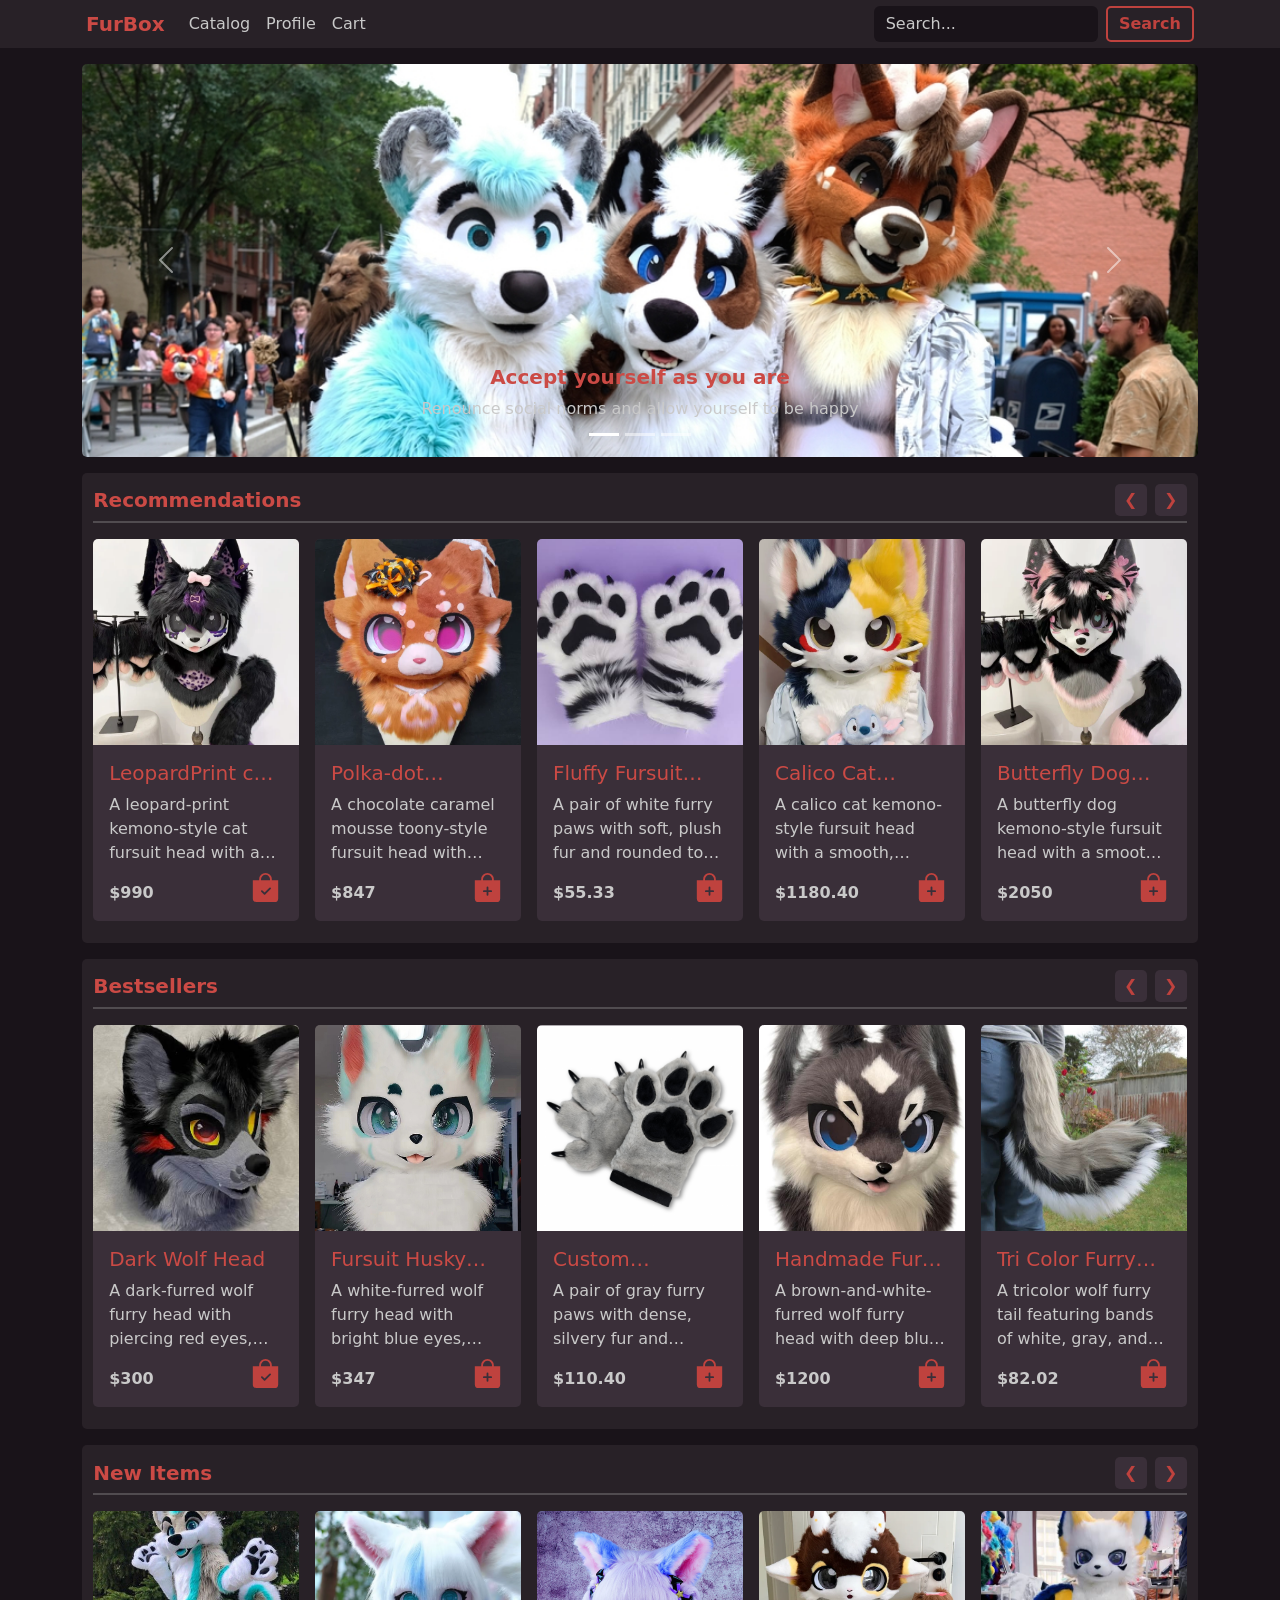
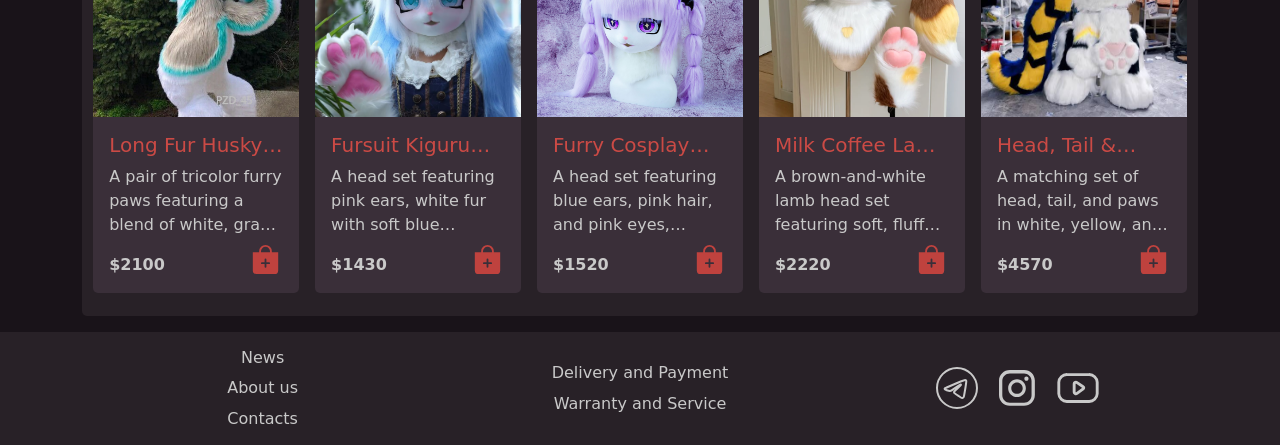
==== index.html @ 448bc092 "feat: add recommendations, new items sections and scroll buttons" ====
<!DOCTYPE html>
<html lang="en">

<head>
    <meta charset="UTF-8">
    <meta name="viewport" content="width=device-width, initial-scale=1.0">
    <link href="https://cdn.jsdelivr.net/npm/bootstrap@5.3.8/dist/css/bootstrap.min.css" rel="stylesheet"
        integrity="sha384-sRIl4kxILFvY47J16cr9ZwB07vP4J8+LH7qKQnuqkuIAvNWLzeN8tE5YBujZqJLB" crossorigin="anonymous">
    <link rel="stylesheet" href="static/styles/style.css">
    <link rel="apple-touch-icon" sizes="180x180" href="static/images/favicon/apple-touch-icon.png">
    <link rel="icon" type="image/png" sizes="32x32" href="static/images/favicon/favicon-32x32.png">
    <link rel="icon" type="image/png" sizes="16x16" href="static/images/favicon/favicon-16x16.png">
    <link rel="manifest" href="static/images/favicon/site.webmanifest">
    <title>FurBox - You Furry Shop</title>
</head>

<body class="d-flex flex-column min-vh-100">
    <header class="sticky-top">
        <nav class="navbar navbar-expand-md navbar-dark py-1">
            <div class="container-lg px-3">
                <a class="navbar-brand" href="#">FurBox</a>
                <button class="navbar-toggler" type="button" data-bs-toggle="collapse"
                    data-bs-target="#navbarSupportedContent" aria-controls="navbarSupportedContent"
                    aria-expanded="false" aria-label="Toggle navigation">
                    <span class="navbar-toggler-icon"></span>
                </button>
                <div class="collapse navbar-collapse" id="navbarSupportedContent">
                    <ul class="navbar-nav me-auto">
                        <li class="nav-item">
                            <a class="nav-link" href="#">Catalog</a>
                        </li>
                        <li class="nav-item">
                            <a class="nav-link" href="#">Profile</a>
                        </li>
                        <li class="nav-item">
                            <a class="nav-link" href="#">Cart</a>
                        </li>
                    </ul>
                    <form class="d-flex my-2 my-md-0" role="search">
                        <input class="form-control me-2 search-input" type="search" placeholder="Search..."
                            aria-label="Search">
                        <button class="btn btn-outline-primary search-button" type="submit">Search</button>
                    </form>
                </div>
            </div>
        </nav>
    </header>
    <main class="flex-grow-1 py-3">
        <div class="container-lg">
            <div id="carouselExampleCaptions" class="carousel slide" data-bs-ride="carousel">
                <div class="carousel-indicators">
                    <button type="button" data-bs-target="#carouselExampleCaptions" data-bs-slide-to="0" class="active"
                        aria-current="true" aria-label="Slide 1"></button>
                    <button type="button" data-bs-target="#carouselExampleCaptions" data-bs-slide-to="1"
                        aria-label="Slide 2"></button>
                    <button type="button" data-bs-target="#carouselExampleCaptions" data-bs-slide-to="2"
                        aria-label="Slide 3"></button>
                </div>
                <div class="carousel-inner">
                    <div class="carousel-item active">
                        <img src="static/images/main_carousel/participants-of-the-furry-parade-on-the-streets-of-Pittsburgh.jpg"
                            class="d-block w-100" alt="...">
                        <div class="carousel-caption">
                            <h5>Accept yourself as you are</h5>
                            <p>Renounce social norms and allow yourself to be happy</p>
                        </div>
                    </div>
                    <div class="carousel-item">
                        <img src="static/images/main_carousel/454120a0-e582-11ef-a57f-1b15b3ba612a.jpg"
                            class="d-block w-100" alt="...">
                        <div class="carousel-caption">
                            <h5>Build the strongest team</h5>
                            <p>You are not alone, and your judgments are not mistaken</p>
                        </div>
                    </div>
                    <div class="carousel-item">
                        <img src="static/images/main_carousel/a078ea10-e583-11ef-a57f-1b15b3ba612a(1).jpg"
                            class="d-block w-100" alt="...">
                        <div class="carousel-caption">
                            <h5>Take over the world</h5>
                            <p>Prove that your culture is the most powerful</p>
                        </div>
                    </div>
                </div>
                <button class="carousel-control-prev" type="button" data-bs-target="#carouselExampleCaptions"
                    data-bs-slide="prev">
                    <span class="carousel-control-prev-icon" aria-hidden="true"></span>
                    <span class="visually-hidden">Previous</span>
                </button>
                <button class="carousel-control-next" type="button" data-bs-target="#carouselExampleCaptions"
                    data-bs-slide="next">
                    <span class="carousel-control-next-icon" aria-hidden="true"></span>
                    <span class="visually-hidden">Next</span>
                </button>
            </div>
            <div class="product-list">
                <div class="product-list-header">
                    <h5>Recommendations</h5>
                    <div class="product-list-controls">
                        <button class="scroll-left" type="button" aria-label="Scroll left">
                            &#10094;
                        </button>
                        <button class="scroll-right" type="button" aria-label="Scroll right">
                            &#10095;
                        </button>
                    </div>
                </div>
                <hr>
                <div class="product-list-cards">
                    <div class="card">
                        <img src="static/images/products/leprardprint_cat_kemono_head_fursuit.webp" class="card-img-top"
                            alt="...">
                        <div class="card-body">
                            <a href="#" class="card-title">
                                <h5>LeopardPrint cat Kemono Head Fursuit</h5>
                            </a>
                            <p class="card-text">A leopard-print kemono-style cat fursuit head with a smooth, rounded
                                shape, large expressive eyes, and spotted fur patterns, giving it a playful yet stylish
                                look with a bold, wild appearance</p>
                            <p class="card-price">$990</p>
                            <a href="#" class="card-cart"><img src="static/images/product-card/cart-check-fill.svg"
                                    alt=""></a>
                        </div>
                    </div>
                    <div class="card">
                        <img src="static/images/products/polka-dot_chocolate_caramel_mouse_toony_head_fursuit.webp"
                            class="card-img-top" alt="...">
                        <div class="card-body">
                            <a href="#" class="card-title">
                                <h5>Polka-dot Chocolate Caramel Mousse Toony Head Fursuit</h5>
                            </a>
                            <p class="card-text">A chocolate caramel mousse toony-style fursuit head with exaggerated,
                                expressive features, a mix of rich chocolate brown and creamy caramel fur, and a
                                playful, cartoonish look that feels sweet and whimsical</p>
                            <p class="card-price">$847</p>
                            <a href="#" class="card-cart"><img src="static/images/product-card/cart-plus-fill.svg"
                                    alt=""></a>
                        </div>
                    </div>
                    <div class="card">
                        <img src="static/images/products/fluffy_fursuit_paws.jpg" class="card-img-top" alt="...">
                        <div class="card-body">
                            <a href="#" class="card-title">
                                <h5>Fluffy Fursuit Paws</h5>
                            </a>
                            <p class="card-text">A pair of white furry paws with soft, plush fur and rounded toes,
                                featuring gentle pink pads and a clean, fluffy appearance that feels cozy and cute</p>
                            <p class="card-price">$55.33</p>
                            <a href="#" class="card-cart"><img src="static/images/product-card/cart-plus-fill.svg"
                                    alt=""></a>
                        </div>
                    </div>
                    <div class="card">
                        <img src="static/images/products/calico_cat_kemono_head_fursuit.webp" class="card-img-top"
                            alt="...">
                        <div class="card-body">
                            <a href="#" class="card-title">
                                <h5>Calico Cat Kemono Head Fursuit</h5>
                            </a>
                            <p class="card-text">A calico cat kemono-style fursuit head with a smooth, rounded shape,
                                large expressive eyes, and a patchwork of white, orange, and black fur, giving it a cute
                                and lively appearance with a soft, stylized charm</p>
                            <p class="card-price">$1180.40</p>
                            <a href="#" class="card-cart"><img src="static/images/product-card/cart-plus-fill.svg"
                                    alt=""></a>
                        </div>
                    </div>
                    <div class="card">
                        <img src="static/images/products/butterfly_dog_kemono_head_fursuit.webp" class="card-img-top"
                            alt="...">
                        <div class="card-body">
                            <a href="#" class="card-title">
                                <h5>Butterfly Dog Kemono Head Fursuit</h5>
                            </a>
                            <p class="card-text">A butterfly dog kemono-style fursuit head with a smooth, rounded shape,
                                large expressive eyes, and delicate butterfly-like markings in soft pastel hues, giving
                                it a whimsical, ethereal appearance with a gentle, dreamy charm</p>
                            <p class="card-price">$2050</p>
                            <a href="#" class="card-cart"><img src="static/images/product-card/cart-plus-fill.svg"
                                    alt=""></a>
                        </div>
                    </div>
                    <div class="card">
                        <img src="static/images/products/blue_white_kitten_kemono_head_fursuit.webp"
                            class="card-img-top" alt="...">
                        <div class="card-body">
                            <a href="#" class="card-title">
                                <h5>Blue White kitten Kemono Head Fursuit</h5>
                            </a>
                            <p class="card-text">A blue-and-white kitten kemono-style fursuit head with a smooth,
                                rounded shape, large expressive eyes, and soft two-tone fur, giving it a cute,
                                cool-toned appearance with a sweet and playful charm</p>
                            <p class="card-price">$904.02</p>
                            <a href="#" class="card-cart"><img src="static/images/product-card/cart-plus-fill.svg"
                                    alt=""></a>
                        </div>
                    </div>
                    <div class="card">
                        <img src="static/images/products/fox_ears.avif" class="card-img-top" alt="...">
                        <div class="card-body">
                            <a href="#" class="card-title">
                                <h5>Golden Fox Ears</h5>
                            </a>
                            <p class="card-text">A pair of faux fox ears with soft, fluffy fur and pointed tips,
                                featuring a warm orange hue with white inner fluff and subtle darker edges for a
                                natural, lively look</p>
                            <p class="card-price">$99</p>
                            <a href="#" class="card-cart"><img src="static/images/product-card/cart-plus-fill.svg"
                                    alt=""></a>
                        </div>
                    </div>
                </div>
            </div>
            <div class="product-list">
                <div class="product-list-header">
                    <h5>Bestsellers</h5>
                    <div class="product-list-controls">
                        <button class="scroll-left" type="button" aria-label="Scroll left">
                            &#10094;
                        </button>
                        <button class="scroll-right" type="button" aria-label="Scroll right">
                            &#10095;
                        </button>
                    </div>
                </div>
                <hr>
                <div class="product-list-cards">
                    <div class="card">
                        <img src="static/images/products/wolf_head.jpg" class="card-img-top" alt="...">
                        <div class="card-body">
                            <a href="#" class="card-title">
                                <h5>Dark Wolf Head</h5>
                            </a>
                            <p class="card-text">A dark-furred wolf furry head with piercing red eyes, featuring a
                                sleek, shadowy coat and an intense, mysterious gaze</p>
                            <p class="card-price">$300</p>
                            <a href="#" class="card-cart"><img src="static/images/product-card/cart-check-fill.svg"
                                    alt=""></a>
                        </div>
                    </div>
                    <div class="card">
                        <img src="static/images/products/fursuit_husky_fox_mascot_head.jpg" class="card-img-top"
                            alt="...">
                        <div class="card-body">
                            <a href="#" class="card-title">
                                <h5>Fursuit Husky Fox Mascot</h5>
                            </a>
                            <p class="card-text">A white-furred wolf furry head with bright blue eyes, featuring a soft,
                                snowy coat and a calm, striking gaze</p>
                            <p class="card-price">$347</p>
                            <a href="#" class="card-cart"><img src="static/images/product-card/cart-plus-fill.svg"
                                    alt=""></a>
                        </div>
                    </div>
                    <div class="card">
                        <img src="static/images/products/custom_handmade_fursuit_paws.png" class="card-img-top"
                            alt="...">
                        <div class="card-body">
                            <a href="#" class="card-title">
                                <h5>Custom Handmade Fursuit Paws</h5>
                            </a>
                            <p class="card-text">A pair of gray furry paws with dense, silvery fur and rounded toes,
                                featuring soft dark pads and a subtle, smoky appearance that feels sleek and understated
                            </p>
                            <p class="card-price">$110.40</p>
                            <a href="#" class="card-cart"><img src="static/images/product-card/cart-plus-fill.svg"
                                    alt=""></a>
                        </div>
                    </div>
                    <div class="card">
                        <img src="static/images/products/handmade_furry_fursuit_head.jpg" class="card-img-top"
                            alt="...">
                        <div class="card-body">
                            <a href="#" class="card-title">
                                <h5>Handmade Furry Fursuit Head</h5>
                            </a>
                            <p class="card-text">A brown-and-white-furred wolf furry head with deep blue eyes, featuring
                                a patched, earthy coat and a steady, thoughtful gaze</p>
                            <p class="card-price">$1200</p>
                            <a href="#" class="card-cart"><img src="static/images/product-card/cart-plus-fill.svg"
                                    alt=""></a>
                        </div>
                    </div>
                    <div class="card">
                        <img src="static/images/products/tri_color_furry_tail.jpg" class="card-img-top" alt="...">
                        <div class="card-body">
                            <a href="#" class="card-title">
                                <h5>Tri Color Furry Tail</h5>
                            </a>
                            <p class="card-text">A tricolor wolf furry tail featuring bands of white, gray, and black
                                fur that blend seamlessly from base to tip, giving it a natural, wild look</p>
                            <p class="card-price">$82.02</p>
                            <a href="#" class="card-cart"><img src="static/images/product-card/cart-plus-fill.svg"
                                    alt=""></a>
                        </div>
                    </div>
                    <div class="card">
                        <img src="static/images/products/fox_ears.avif" class="card-img-top" alt="...">
                        <div class="card-body">
                            <a href="#" class="card-title">
                                <h5>Golden Fox Ears</h5>
                            </a>
                            <p class="card-text">A pair of faux fox ears with soft, fluffy fur and pointed tips,
                                featuring a warm orange hue with white inner fluff and subtle darker edges for a
                                natural, lively look</p>
                            <p class="card-price">$99</p>
                            <a href="#" class="card-cart"><img src="static/images/product-card/cart-plus-fill.svg"
                                    alt=""></a>
                        </div>
                    </div>
                    <div class="card">
                        <img src="static/images/products/fluffy_fursuit_paws.jpg" class="card-img-top" alt="...">
                        <div class="card-body">
                            <a href="#" class="card-title">
                                <h5>Fluffy Fursuit Paws</h5>
                            </a>
                            <p class="card-text">A pair of white furry paws with soft, plush fur and rounded toes,
                                featuring gentle pink pads and a clean, fluffy appearance that feels cozy and cute</p>
                            <p class="card-price">$55.33</p>
                            <a href="#" class="card-cart"><img src="static/images/product-card/cart-plus-fill.svg"
                                    alt=""></a>
                        </div>
                    </div>
                </div>
            </div>
            <div class="product-list">
                <div class="product-list-header">
                    <h5>New Items</h5>
                    <div class="product-list-controls">
                        <button class="scroll-left" type="button" aria-label="Scroll left">
                            &#10094;
                        </button>
                        <button class="scroll-right" type="button" aria-label="Scroll right">
                            &#10095;
                        </button>
                    </div>
                </div>
                <hr>
                <div class="product-list-cards">
                    <div class="card">
                        <img src="static/images/products/long_fur_husky_dog_fox_mascot_costume.png" class="card-img-top"
                            alt="...">
                        <div class="card-body">
                            <a href="#" class="card-title">
                                <h5>Long Fur Husky Dog Fox Mascot Costume</h5>
                            </a>
                            <p class="card-text">A pair of tricolor furry paws featuring a blend of white, gray, and
                                soft blue fur, with rounded toes and gentle pads that give them a playful, cool-toned
                                appearance</p>
                            <p class="card-price">$2100</p>
                            <a href="#" class="card-cart"><img src="static/images/product-card/cart-plus-fill.svg"
                                    alt=""></a>
                        </div>
                    </div>
                    <div class="card">
                        <img src="static/images/products/fursuit_kigurumi_headset.avif" class="card-img-top" alt="...">
                        <div class="card-body">
                            <a href="#" class="card-title">
                                <h5>Fursuit Kigurumi Headset</h5>
                            </a>
                            <p class="card-text">A head set featuring pink ears, white fur with soft blue accents, and
                                bright blue eyes, creating a sweet, cool-toned look with a playful contrast</p>
                            <p class="card-price">$1430</p>
                            <a href="#" class="card-cart"><img src="static/images/product-card/cart-plus-fill.svg"
                                    alt=""></a>
                        </div>
                    </div>
                    <div class="card">
                        <img src="static/images/products/furry_cosplay_kigurumi_fursuit_head.avif" class="card-img-top"
                            alt="...">
                        <div class="card-body">
                            <a href="#" class="card-title">
                                <h5>Furry Cosplay Kigurumi Fursuit Head</h5>
                            </a>
                            <p class="card-text">A head set featuring blue ears, pink hair, and pink eyes, creating a
                                bold, candy-colored contrast with a playful and vivid appearance</p>
                            <p class="card-price">$1520</p>
                            <a href="#" class="card-cart"><img src="static/images/product-card/cart-plus-fill.svg"
                                    alt=""></a>
                        </div>
                    </div>
                    <div class="card">
                        <img src="static/images/products/milk_coffee_lamb_kemono_head_fursuit.webp" class="card-img-top"
                            alt="...">
                        <div class="card-body">
                            <a href="#" class="card-title">
                                <h5>Milk Coffee Lamb Kemono Head Fursuit</h5>
                            </a>
                            <p class="card-text">A brown-and-white lamb head set featuring soft, fluffy fur, rounded
                                ears, and gentle eyes, creating a cozy, cuddly look with a warm two-tone appearance</p>
                            <p class="card-price">$2220</p>
                            <a href="#" class="card-cart"><img src="static/images/product-card/cart-plus-fill.svg"
                                    alt=""></a>
                        </div>
                    </div>
                    <div class="card">
                        <img src="static/images/products/head_tail_paws.jpg" class="card-img-top" alt="...">
                        <div class="card-body">
                            <a href="#" class="card-title">
                                <h5>Head, Tail & Paws</h5>
                            </a>
                            <p class="card-text">A matching set of head, tail, and paws in white, yellow, and blue,
                                featuring soft fluffy fur with bright, cheerful color accents that give the whole kit a
                                playful, sunny appearance</p>
                            <p class="card-price">$4570</p>
                            <a href="#" class="card-cart"><img src="static/images/product-card/cart-plus-fill.svg"
                                    alt=""></a>
                        </div>
                    </div>
                    <div class="card">
                        <img src="static/images/products/purple_sweet_cool_fox_wolf_kemono_fursuit_head.webp"
                            class="card-img-top" alt="...">
                        <div class="card-body">
                            <a href="#" class="card-title">
                                <h5>Purple Sweet Cool Fox Wolf Kemono Fursuit Head</h5>
                            </a>
                            <p class="card-text">A fox head featuring a soft blend of white, pink, and purple fur, with
                                pointed ears and a gentle, whimsical expression that gives it a sweet, pastel-colored
                                charm</p>
                            <p class="card-price">$3320</p>
                            <a href="#" class="card-cart"><img src="static/images/product-card/cart-plus-fill.svg"
                                    alt=""></a>
                        </div>
                    </div>
                    <div class="card">
                        <img src="static/images/products/black_wolf_kemono_fursuit_head.webp" class="card-img-top"
                            alt="...">
                        <div class="card-body">
                            <a href="#" class="card-title">
                                <h5>Black Wolf Kemono Fursuit Head</h5>
                            </a>
                            <p class="card-text">A black kemono-style wolf fursuit head with a smooth, rounded shape,
                                large expressive eyes, and soft dark fur, giving it a cute yet mysterious look with a
                                sleek, stylized appearance</p>
                            <p class="card-price">$1060</p>
                            <a href="#" class="card-cart"><img src="static/images/product-card/cart-plus-fill.svg"
                                    alt=""></a>
                        </div>
                    </div>
                </div>
            </div>
        </div>
    </main>
    <footer>
        <div class="container-lg px-3 py-2 text-center">
            <div class="row align-items-center">
                <div class="col-12 col-md-4">
                    <ul class="footer-list">
                        <li>
                            <a href="#" class="footer-link">
                                News
                            </a>
                        </li>
                        <li>
                            <a href="#" class="footer-link">
                                About us
                            </a>
                        </li>
                        <li>
                            <a href="#" class="footer-link">
                                Contacts
                            </a>
                        </li>
                    </ul>
                </div>
                <div class="col-12 col-md-4">
                    <ul class="footer-list">
                        <li>
                            <a href="#" class="footer-link">Delivery and Payment</a>
                        </li>
                        <li>
                            <a href="#" class="footer-link">Warranty and Service</a>
                        </li>
                    </ul>
                </div>
                <div class="col-12 col-md-4">
                    <ul class="footer-list d-flex justify-content-center">
                        <li>
                            <a href="#" class="footer-link">
                                <img src="static/images/footer_links/telegram.svg" alt="Telegram"
                                    class="footer-link-img">
                            </a>
                        </li>
                        <li>
                            <a href="#" class="footer-link">
                                <img src="static/images/footer_links/instagram.svg" alt="Instagram"
                                    class="footer-link-img">
                            </a>
                        </li>
                        <li>
                            <a href="#" class="footer-link">
                                <img src="static/images/footer_links/youtube.svg" alt="YouTube" class="footer-link-img">
                            </a>
                        </li>
                    </ul>
                </div>
            </div>
        </div>
    </footer>

    <script src="https://cdn.jsdelivr.net/npm/bootstrap@5.3.8/dist/js/bootstrap.bundle.min.js"
        integrity="sha384-FKyoEForCGlyvwx9Hj09JcYn3nv7wiPVlz7YYwJrWVcXK/BmnVDxM+D2scQbITxI"
        crossorigin="anonymous"></script>

    <script>
        document.querySelectorAll('.product-list').forEach(list => {
            const cards = list.querySelector('.product-list-cards');
            const left = list.querySelector('.scroll-left');
            const right = list.querySelector('.scroll-right');

            left.addEventListener('click', () => {
                cards.scrollBy({
                    left: -cards.clientWidth,
                    behavior: 'smooth'
                });
            });

            right.addEventListener('click', () => {
                cards.scrollBy({
                    left: cards.clientWidth,
                    behavior: 'smooth'
                });
            });
        });
    </script>
</body>

</html>
---- static/styles/style.css ----
:root {
    --bg: #191319;
    --text: #c9c9c9;
    --accent: #cb4a45;
    --accent-link-hover: color-mix(var(--accent) 70%, transparent);
    --button: #bf423e;
    --scrollbar-color: color-mix(var(--text) 70%, transparent) transparent;

    --header-bg: #282127;
    --brand-hover: color-mix(var(--accent) 70%, transparent);
    --nav-link: #c9c9c9;
    --nav-link-hover: color-mix(var(--nav-link) 70%, transparent);
    --placeholder: color-mix(var(--text) 45%, transparent);

    --border-width: 2px;
    --border-radius: 5px;

    --carousel-caption-bg: #282127;

    --product-list-bg: #282127;
    --card-bg: #3a2f39;

    --footer-bg: #282127;
    --footer-link: #c9c9c9;
    --footer-link-hover: color-mix(var(--footer-link) 70%, transparent);
}

body {
    background-color: var(--bg);
}

/* Header */

header {
    background-color: var(--header-bg);
}

.navbar-brand {
    color: var(--accent);
    font-weight: bold;

    &:focus {
        color: var(--accent);
    }

    &:hover,
    &:focus:hover {
        color: var(--brand-hover);
    }
}

.navbar-toggler {
    border-width: var(--border-width);
    border-radius: var(--border-radius);
}

.nav-link {
    color: var(--nav-link);

    &:focus {
        color: var(--nav-link);
    }

    &:hover,
    &:focus:hover {
        color: var(--nav-link-hover);
    }
}

.search-input {
    background-color: var(--bg);
    color: var(--text);
    border-width: 0;

    &:focus {
        background-color: var(--bg);
        color: var(--text);
        box-shadow: none;
    }

    &::placeholder {
        color: var(--placeholder);
    }
}

.search-button {
    --bs-btn-padding-y: 0.25rem;
    --bs-btn-padding-x: 0.7rem;
    border-width: var(--border-width);
    border-radius: var(--border-radius);
    border-color: var(--button);
    color: var(--button);
    font-weight: bold;
}

.search-button:hover,
.search-button:active:focus {
    border-color: var(--button);
    background-color: var(--button);
    color: var(--header-bg);
}

/* Main */

.carousel {
    border-radius: var(--border-radius);
    overflow: hidden;
}

.carousel-indicators {
    margin-bottom: 0.7rem;
}

.carousel-caption {
    position: unset;
    background-color: var(--carousel-caption-bg);

    h5 {
        color: var(--accent);
        font-weight: bold;
    }

    p {
        color: var(--text);
    }
}

@media (min-width: 768px) {
    .carousel-caption {
        position: absolute;
        left: 0;
        right: 0;
        bottom: 0;
        background-color: color-mix(var(--carousel-caption-bg) 95%, transparent);
    }
}

.product-list {
    margin-top: 1rem;
    padding: 0.7rem;
    background-color: var(--product-list-bg);
    border-radius: var(--border-radius);

    hr {
        margin-top: 0.3rem;
        border-width: 0.15rem;
        color: var(--text);
    }
}

.product-list-header {
    display: flex;
    align-items: center;
    justify-content: space-between;

    h5 {
        color: var(--accent);
        font-weight: bold;
        margin-bottom: 0;
    }
}

.product-list-controls {
    display: flex;
    gap: 0.5rem;

    button {
        display: flex;
        align-items: center;
        justify-content: center;
        width: 2rem;
        height: 2rem;
        border: none;
        border-radius: var(--border-radius);
        background-color: var(--card-bg);
        color: var(--button);
        cursor: pointer;
        transition: background-color 0.2s;

        &:hover {
            background-color: var(--accent);
            color: var(--product-list-bg);
        }
    }
}

.product-list-cards {
    display: flex;
    gap: 1rem;
    overflow-x: auto;
    padding-bottom: 0.7rem;
    scrollbar-color: var(--scrollbar-color);
    
}

.card {
    flex: 0 0 calc((100% - 1rem) / 2);
    min-width: 0;
    background-color: var(--card-bg);
    border-radius: var(--border-radius);
    border-width: 0;
    overflow: hidden;
}

@media (min-width: 576px) {
    .card {
        flex-basis: calc((100% - 2rem) / 3);
    }
}

@media (min-width: 768px) {
    .card {
        flex-basis: calc((100% - 3rem) / 4);
    }
}

@media (min-width: 1200px) {
    .card {
        flex-basis: calc((100% - 4rem) / 5);
    }
}

@media (min-width: 1400px) {
    .card {
        flex-basis: calc((100% - 5rem) / 6);
    }
}

.card-img-top {
    aspect-ratio: 1 / 1;
    /* width: 100%; */
    object-fit: cover;
    border-radius: 0;
}

.card-title {
    font-weight: bold;
    text-decoration: none;

    h5 {
        color: var(--accent);
        display: -webkit-box;
        -webkit-box-orient: vertical;
        -webkit-line-clamp: 1;
        overflow: hidden;

        &:hover {
            color: var(--accent-link-hover);
        }
    }


}

.card-text {
    color: var(--text);
    display: -webkit-box;
    -webkit-box-orient: vertical;
    -webkit-line-clamp: 3;
    overflow: hidden;
}

.card-price {
    color: var(--text);
    font-weight: bold;
    margin-bottom: 0;
}

.card-cart {
    position: absolute;
    right: 1.2rem;
    bottom: 1.2rem;

    img {
        width: 1.8rem;
    }
}

/* Footer */

footer {
    background-color: var(--footer-bg);
}

.footer-list {
    list-style: none;
    padding: 0;
    margin: 0;

    li {
        margin: 0.4rem;
    }
}

.footer-link {
    color: var(--footer-link);
    text-decoration: none;

    &:hover {
        color: var(--footer-link-hover);
    }
}

.footer-link-img {
    width: 3rem;
}
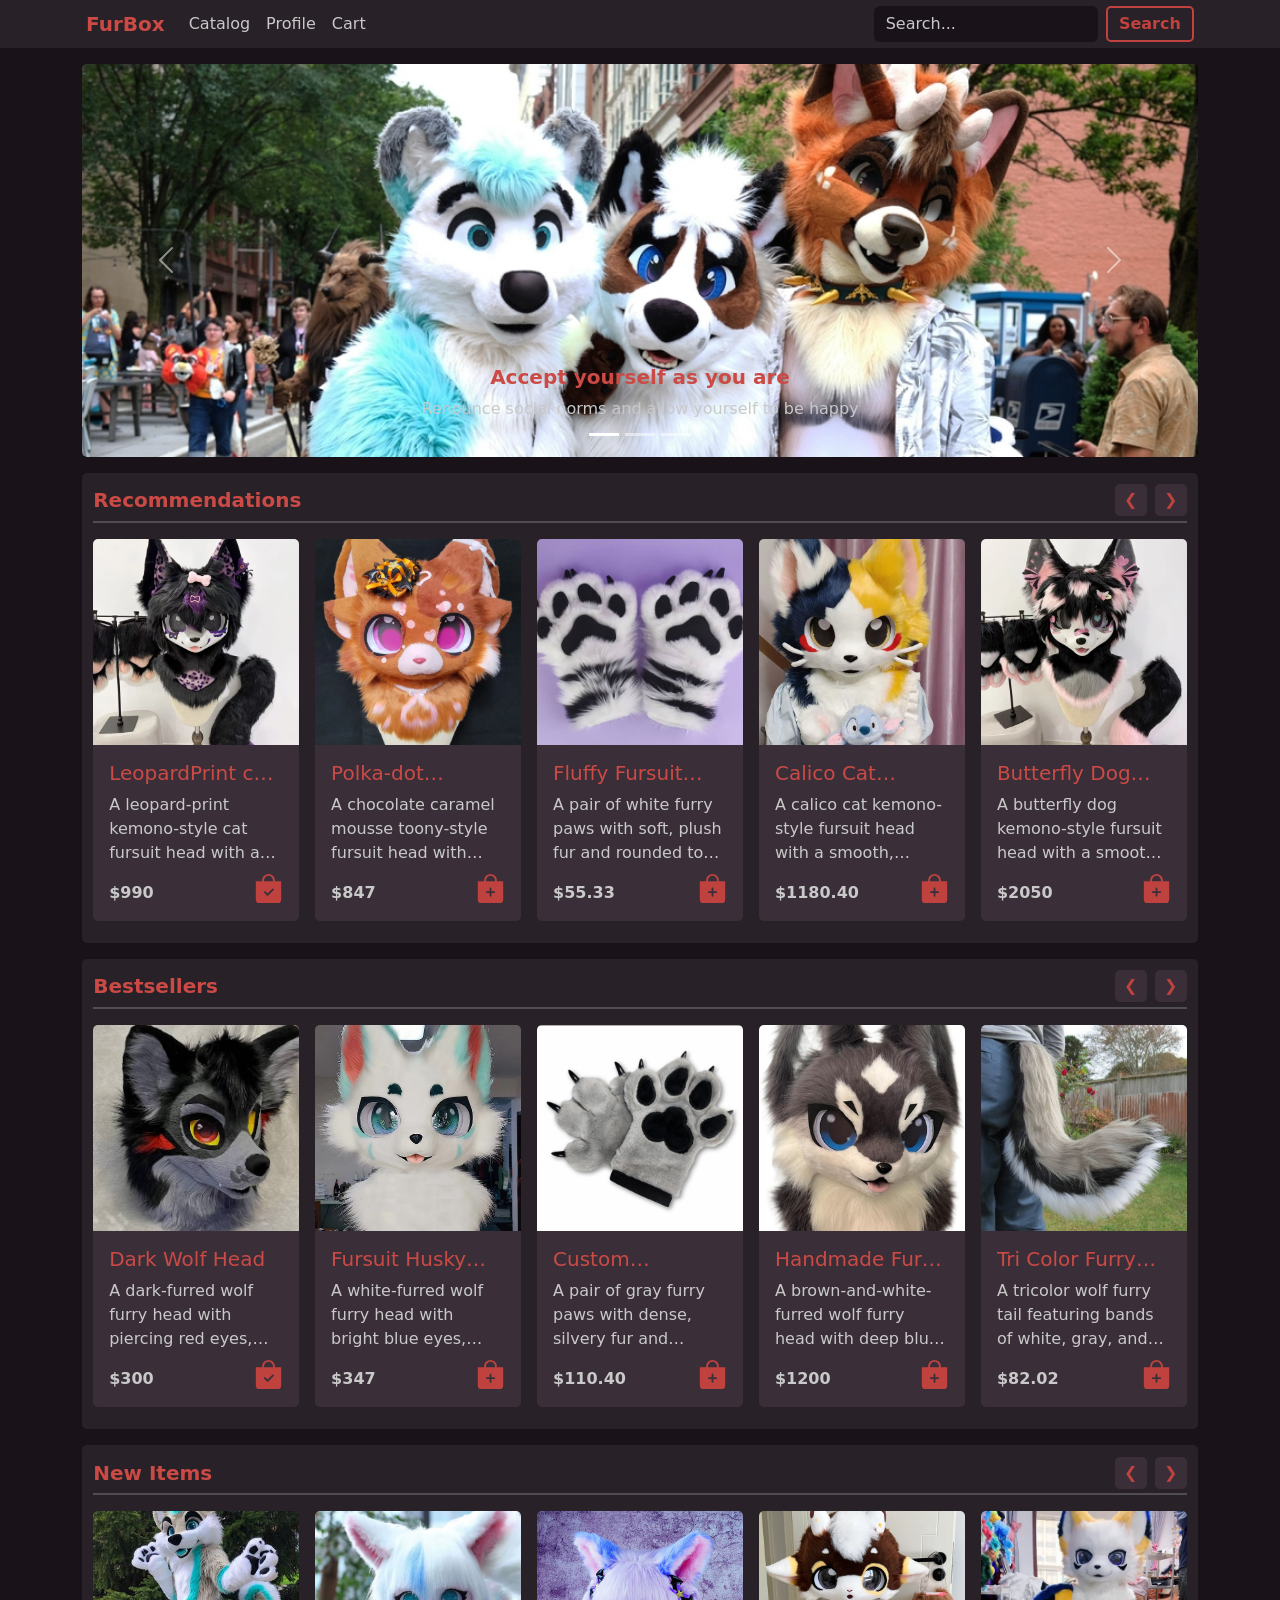
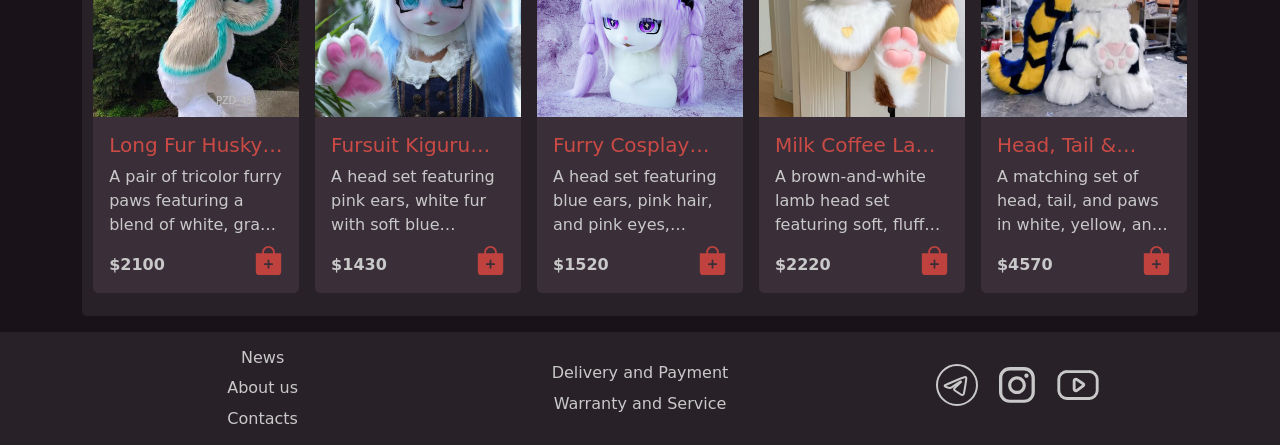
==== commit 626b142b: "feat: add category page" ====
--- a/index.html
+++ b/index.html
@@ -6,7 +6,8 @@
     <meta name="viewport" content="width=device-width, initial-scale=1.0">
     <link href="https://cdn.jsdelivr.net/npm/bootstrap@5.3.8/dist/css/bootstrap.min.css" rel="stylesheet"
         integrity="sha384-sRIl4kxILFvY47J16cr9ZwB07vP4J8+LH7qKQnuqkuIAvNWLzeN8tE5YBujZqJLB" crossorigin="anonymous">
-    <link rel="stylesheet" href="static/styles/style.css">
+    <link rel="stylesheet" href="static/styles/base.css">
+    <link rel="stylesheet" href="static/styles/index.css">
     <link rel="apple-touch-icon" sizes="180x180" href="static/images/favicon/apple-touch-icon.png">
     <link rel="icon" type="image/png" sizes="32x32" href="static/images/favicon/favicon-32x32.png">
     <link rel="icon" type="image/png" sizes="16x16" href="static/images/favicon/favicon-16x16.png">
@@ -18,7 +19,7 @@
     <header class="sticky-top">
         <nav class="navbar navbar-expand-md navbar-dark py-1">
             <div class="container-lg px-3">
-                <a class="navbar-brand" href="#">FurBox</a>
+                <a class="navbar-brand" href="index.html">FurBox</a>
                 <button class="navbar-toggler" type="button" data-bs-toggle="collapse"
                     data-bs-target="#navbarSupportedContent" aria-controls="navbarSupportedContent"
                     aria-expanded="false" aria-label="Toggle navigation">
@@ -27,7 +28,7 @@
                 <div class="collapse navbar-collapse" id="navbarSupportedContent">
                     <ul class="navbar-nav me-auto">
                         <li class="nav-item">
-                            <a class="nav-link" href="#">Catalog</a>
+                            <a class="nav-link" href="catalog.html">Catalog</a>
                         </li>
                         <li class="nav-item">
                             <a class="nav-link" href="#">Profile</a>
@@ -39,7 +40,7 @@
                     <form class="d-flex my-2 my-md-0" role="search">
                         <input class="form-control me-2 search-input" type="search" placeholder="Search..."
                             aria-label="Search">
-                        <button class="btn btn-outline-primary search-button" type="submit">Search</button>
+                        <button class="btn btn-outline-primary" type="submit">Search</button>
                     </form>
                 </div>
             </div>
@@ -93,7 +94,7 @@
                     <span class="visually-hidden">Next</span>
                 </button>
             </div>
-            <div class="product-list">
+            <section class="product-list">
                 <div class="product-list-header">
                     <h5>Recommendations</h5>
                     <div class="product-list-controls">
@@ -111,7 +112,7 @@
                         <img src="static/images/products/leprardprint_cat_kemono_head_fursuit.webp" class="card-img-top"
                             alt="...">
                         <div class="card-body">
-                            <a href="#" class="card-title">
+                            <a href="product.html" class="card-title">
                                 <h5>LeopardPrint cat Kemono Head Fursuit</h5>
                             </a>
                             <p class="card-text">A leopard-print kemono-style cat fursuit head with a smooth, rounded
@@ -210,8 +211,8 @@
                         </div>
                     </div>
                 </div>
-            </div>
-            <div class="product-list">
+            </section>
+            <section class="product-list">
                 <div class="product-list-header">
                     <h5>Bestsellers</h5>
                     <div class="product-list-controls">
@@ -322,8 +323,8 @@
                         </div>
                     </div>
                 </div>
-            </div>
-            <div class="product-list">
+            </section>
+            <section class="product-list">
                 <div class="product-list-header">
                     <h5>New Items</h5>
                     <div class="product-list-controls">
@@ -438,7 +439,7 @@
                         </div>
                     </div>
                 </div>
-            </div>
+            </section>
         </div>
     </main>
     <footer>
@@ -508,16 +509,19 @@
             const left = list.querySelector('.scroll-left');
             const right = list.querySelector('.scroll-right');
 
+            const gap = parseInt(window.getComputedStyle(cards).gap, 10);
+            const scrollWidth = cards.clientWidth + gap;
+
             left.addEventListener('click', () => {
                 cards.scrollBy({
-                    left: -cards.clientWidth,
+                    left: -scrollWidth,
                     behavior: 'smooth'
                 });
             });
 
             right.addEventListener('click', () => {
                 cards.scrollBy({
-                    left: cards.clientWidth,
+                    left: scrollWidth,
                     behavior: 'smooth'
                 });
             });
--- a/static/styles/base.css
+++ b/static/styles/base.css
@@ -0,0 +1,135 @@
+:root {
+    --bg: #191319;
+    --text: #c9c9c9;
+    --link: #c9c9c9;
+    --link-hover: color-mix(var(--link) 70%, transparent);
+    --accent: #cb4a45;
+    --accent-link-hover: color-mix(var(--accent) 70%, transparent);
+    --button: #bf423e;
+    --scrollbar-color: color-mix(var(--text) 70%, transparent) transparent;
+
+    --header-bg: #282127;
+    --brand-hover: color-mix(var(--accent) 70%, transparent);
+    --nav-link: #c9c9c9;
+    --nav-link-hover: color-mix(var(--nav-link) 70%, transparent);
+    --placeholder: color-mix(var(--text) 45%, transparent);
+
+    --border-width: 2px;
+    --border-radius: 5px;
+
+    --footer-bg: #282127;
+    --footer-link: #c9c9c9;
+    --footer-link-hover: color-mix(var(--footer-link) 70%, transparent);
+}
+
+* {
+    scrollbar-color: var(--scrollbar-color);
+}
+
+body {
+    background-color: var(--bg);
+}
+
+/* Header */
+
+header {
+    background-color: var(--header-bg);
+}
+
+.navbar-brand {
+    color: var(--accent);
+    font-weight: bold;
+
+    &:focus {
+        color: var(--accent);
+    }
+
+    &:hover,
+    &:focus:hover {
+        color: var(--brand-hover);
+    }
+}
+
+.navbar-toggler {
+    border-width: var(--border-width);
+    border-radius: var(--border-radius);
+}
+
+.nav-link {
+    color: var(--nav-link);
+
+    &:focus {
+        color: var(--nav-link);
+    }
+
+    &:hover,
+    &:focus:hover {
+        color: var(--nav-link-hover);
+    }
+}
+
+.search-input {
+    background-color: var(--bg);
+    color: var(--text);
+    border-width: 0;
+
+    &:focus {
+        background-color: var(--bg);
+        color: var(--text);
+        box-shadow: none;
+    }
+
+    &::placeholder {
+        color: var(--placeholder);
+    }
+}
+
+.btn-outline-primary {
+    --bs-btn-padding-y: 0.25rem;
+    --bs-btn-padding-x: 0.7rem;
+    border-width: var(--border-width);
+    border-radius: var(--border-radius);
+    border-color: var(--button);
+    color: var(--button);
+    font-weight: bold;
+
+    &:hover,
+    &:active:focus {
+        border-color: var(--button);
+        background-color: var(--button);
+        color: var(--header-bg);
+    }
+}
+
+img {
+    vertical-align: baseline;
+}
+
+/* Footer */
+
+footer {
+    background-color: var(--footer-bg);
+}
+
+.footer-list {
+    list-style: none;
+    padding: 0;
+    margin: 0;
+
+    li {
+        margin: 0.4rem;
+    }
+}
+
+.footer-link {
+    color: var(--footer-link);
+    text-decoration: none;
+
+    &:hover {
+        color: var(--footer-link-hover);
+    }
+}
+
+.footer-link-img {
+    width: 3rem;
+}
--- a/static/styles/index.css
+++ b/static/styles/index.css
@@ -0,0 +1,175 @@
+:root {
+    --carousel-caption-bg: #282127;
+    --product-list-bg: #282127;
+    --card-bg: #3a2f39;
+}
+
+.carousel {
+    border-radius: var(--border-radius);
+    overflow: hidden;
+}
+
+.carousel-indicators {
+    margin-bottom: 0.7rem;
+}
+
+.carousel-caption {
+    position: unset;
+    background-color: var(--carousel-caption-bg);
+
+    h5 {
+        color: var(--accent);
+        font-weight: bold;
+    }
+
+    p {
+        color: var(--text);
+    }
+}
+
+@media (min-width: 768px) {
+    .carousel-caption {
+        position: absolute;
+        left: 0;
+        right: 0;
+        bottom: 0;
+        background-color: color-mix(var(--carousel-caption-bg) 95%, transparent);
+    }
+}
+
+.product-list {
+    margin-top: 1rem;
+    padding: 0.7rem;
+    background-color: var(--product-list-bg);
+    border-radius: var(--border-radius);
+
+    hr {
+        margin-top: 0.3rem;
+        border-width: 0.15rem;
+        color: var(--text);
+    }
+}
+
+.product-list-header {
+    display: flex;
+    align-items: center;
+    justify-content: space-between;
+
+    h5 {
+        color: var(--accent);
+        font-weight: bold;
+        margin-bottom: 0;
+    }
+}
+
+.product-list-controls {
+    display: flex;
+    gap: 0.5rem;
+
+    button {
+        /* display: flex;
+        align-items: center;
+        justify-content: center; */
+        width: 2rem;
+        height: 2rem;
+        border: none;
+        border-radius: var(--border-radius);
+        background-color: var(--card-bg);
+        color: var(--button);
+        cursor: pointer;
+        transition: background-color 0.2s;
+
+        &:hover {
+            background-color: var(--accent);
+            color: var(--product-list-bg);
+        }
+    }
+}
+
+.product-list-cards {
+    display: flex;
+    gap: 1rem;
+    overflow-x: auto;
+    padding-bottom: 0.7rem;
+}
+
+.card {
+    flex: 0 0 calc((100% - 1rem) / 2);
+    min-width: 0;
+    background-color: var(--card-bg);
+    border-radius: var(--border-radius);
+    border-width: 0;
+    overflow: hidden;
+}
+
+@media (min-width: 576px) {
+    .card {
+        flex-basis: calc((100% - 2rem) / 3);
+    }
+}
+
+@media (min-width: 768px) {
+    .card {
+        flex-basis: calc((100% - 3rem) / 4);
+    }
+}
+
+@media (min-width: 1200px) {
+    .card {
+        flex-basis: calc((100% - 4rem) / 5);
+    }
+}
+
+@media (min-width: 1400px) {
+    .card {
+        flex-basis: calc((100% - 5rem) / 6);
+    }
+}
+
+.card-img-top {
+    aspect-ratio: 1 / 1;
+    /* width: 100%; */
+    object-fit: cover;
+    border-radius: 0;
+}
+
+.card-title {
+    font-weight: bold;
+    text-decoration: none;
+
+    h5 {
+        color: var(--accent);
+        display: -webkit-box;
+        -webkit-box-orient: vertical;
+        -webkit-line-clamp: 1;
+        overflow: hidden;
+
+        &:hover {
+            color: var(--accent-link-hover);
+        }
+    }
+}
+
+.card-text {
+    color: var(--text);
+    display: -webkit-box;
+    -webkit-box-orient: vertical;
+    -webkit-line-clamp: 3;
+    overflow: hidden;
+}
+
+.card-price {
+    color: var(--text);
+    font-weight: bold;
+    margin-bottom: 0;
+}
+
+.card-cart {
+    position: absolute;
+    right: 1rem;
+    bottom: 0.7rem;
+
+    img {
+        width: 1.8rem;
+    }
+}
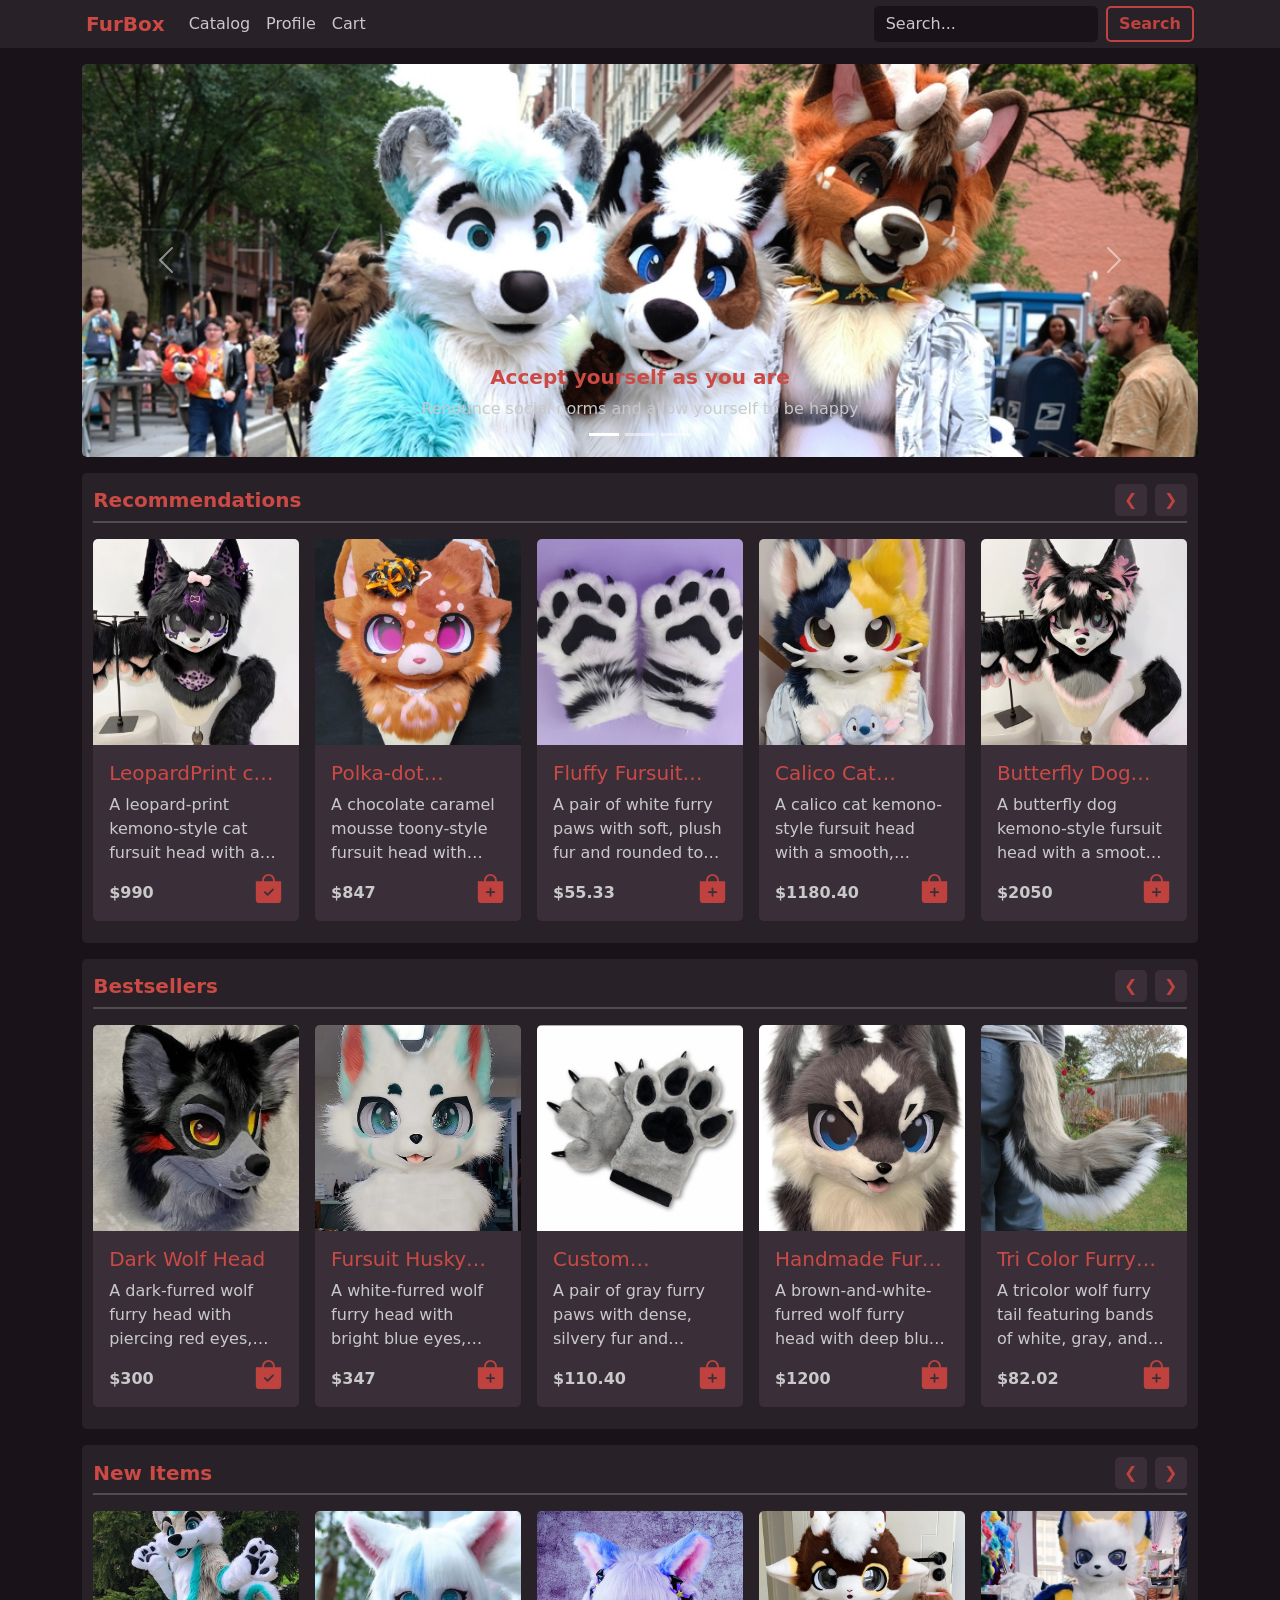
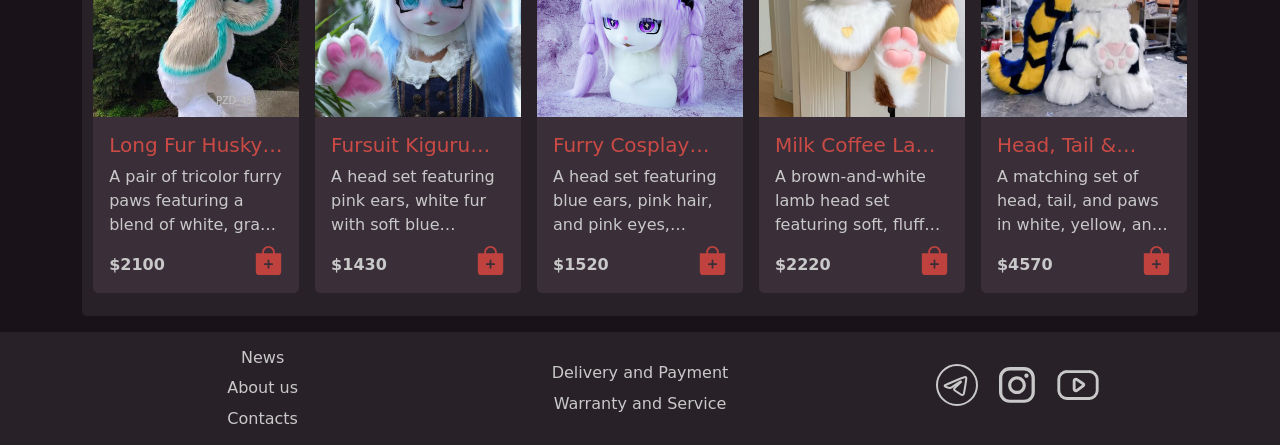
==== commit 771ca66b: "Add profile page" ====
--- a/index.html
+++ b/index.html
@@ -31,14 +31,14 @@
                             <a class="nav-link" href="catalog.html">Catalog</a>
                         </li>
                         <li class="nav-item">
-                            <a class="nav-link" href="#">Profile</a>
+                            <a class="nav-link" href="profile.html">Profile</a>
                         </li>
                         <li class="nav-item">
                             <a class="nav-link" href="#">Cart</a>
                         </li>
                     </ul>
                     <form class="d-flex my-2 my-md-0" role="search">
-                        <input class="form-control me-2 search-input" type="search" placeholder="Search..."
+                        <input class="form-control me-2 input" type="search" placeholder="Search..."
                             aria-label="Search">
                         <button class="btn btn-outline-primary" type="submit">Search</button>
                     </form>
@@ -119,7 +119,7 @@
                                 shape, large expressive eyes, and spotted fur patterns, giving it a playful yet stylish
                                 look with a bold, wild appearance</p>
                             <p class="card-price">$990</p>
-                            <a href="#" class="card-cart"><img src="static/images/product-card/cart-check-fill.svg"
+                            <a href="#" class="card-cart" data-bs-toggle="tooltip" data-bs-placement="bottom" data-bs-custom-class="custom-tooltip" data-bs-title="Remove from cart"><img src="static/images/product-card/cart-check-fill.svg"
                                     alt=""></a>
                         </div>
                     </div>
@@ -134,7 +134,7 @@
                                 expressive features, a mix of rich chocolate brown and creamy caramel fur, and a
                                 playful, cartoonish look that feels sweet and whimsical</p>
                             <p class="card-price">$847</p>
-                            <a href="#" class="card-cart"><img src="static/images/product-card/cart-plus-fill.svg"
+                            <a href="#" class="card-cart" data-bs-toggle="tooltip" data-bs-placement="bottom" data-bs-custom-class="custom-tooltip" data-bs-title="Add to cart"><img src="static/images/product-card/cart-plus-fill.svg"
                                     alt=""></a>
                         </div>
                     </div>
@@ -147,7 +147,7 @@
                             <p class="card-text">A pair of white furry paws with soft, plush fur and rounded toes,
                                 featuring gentle pink pads and a clean, fluffy appearance that feels cozy and cute</p>
                             <p class="card-price">$55.33</p>
-                            <a href="#" class="card-cart"><img src="static/images/product-card/cart-plus-fill.svg"
+                            <a href="#" class="card-cart" data-bs-toggle="tooltip" data-bs-placement="bottom" data-bs-custom-class="custom-tooltip" data-bs-title="Add to cart"><img src="static/images/product-card/cart-plus-fill.svg"
                                     alt=""></a>
                         </div>
                     </div>
@@ -162,7 +162,7 @@
                                 large expressive eyes, and a patchwork of white, orange, and black fur, giving it a cute
                                 and lively appearance with a soft, stylized charm</p>
                             <p class="card-price">$1180.40</p>
-                            <a href="#" class="card-cart"><img src="static/images/product-card/cart-plus-fill.svg"
+                            <a href="#" class="card-cart" data-bs-toggle="tooltip" data-bs-placement="bottom" data-bs-custom-class="custom-tooltip" data-bs-title="Add to cart"><img src="static/images/product-card/cart-plus-fill.svg"
                                     alt=""></a>
                         </div>
                     </div>
@@ -177,7 +177,7 @@
                                 large expressive eyes, and delicate butterfly-like markings in soft pastel hues, giving
                                 it a whimsical, ethereal appearance with a gentle, dreamy charm</p>
                             <p class="card-price">$2050</p>
-                            <a href="#" class="card-cart"><img src="static/images/product-card/cart-plus-fill.svg"
+                            <a href="#" class="card-cart" data-bs-toggle="tooltip" data-bs-placement="bottom" data-bs-custom-class="custom-tooltip" data-bs-title="Add to cart"><img src="static/images/product-card/cart-plus-fill.svg"
                                     alt=""></a>
                         </div>
                     </div>
@@ -192,7 +192,7 @@
                                 rounded shape, large expressive eyes, and soft two-tone fur, giving it a cute,
                                 cool-toned appearance with a sweet and playful charm</p>
                             <p class="card-price">$904.02</p>
-                            <a href="#" class="card-cart"><img src="static/images/product-card/cart-plus-fill.svg"
+                            <a href="#" class="card-cart" data-bs-toggle="tooltip" data-bs-placement="bottom" data-bs-custom-class="custom-tooltip" data-bs-title="Add to cart"><img src="static/images/product-card/cart-plus-fill.svg"
                                     alt=""></a>
                         </div>
                     </div>
@@ -206,7 +206,7 @@
                                 featuring a warm orange hue with white inner fluff and subtle darker edges for a
                                 natural, lively look</p>
                             <p class="card-price">$99</p>
-                            <a href="#" class="card-cart"><img src="static/images/product-card/cart-plus-fill.svg"
+                            <a href="#" class="card-cart" data-bs-toggle="tooltip" data-bs-placement="bottom" data-bs-custom-class="custom-tooltip" data-bs-title="Add to cart"><img src="static/images/product-card/cart-plus-fill.svg"
                                     alt=""></a>
                         </div>
                     </div>
@@ -235,7 +235,7 @@
                             <p class="card-text">A dark-furred wolf furry head with piercing red eyes, featuring a
                                 sleek, shadowy coat and an intense, mysterious gaze</p>
                             <p class="card-price">$300</p>
-                            <a href="#" class="card-cart"><img src="static/images/product-card/cart-check-fill.svg"
+                            <a href="#" class="card-cart" data-bs-toggle="tooltip" data-bs-placement="bottom" data-bs-custom-class="custom-tooltip" data-bs-title="Remove from cart"><img src="static/images/product-card/cart-check-fill.svg"
                                     alt=""></a>
                         </div>
                     </div>
@@ -249,7 +249,7 @@
                             <p class="card-text">A white-furred wolf furry head with bright blue eyes, featuring a soft,
                                 snowy coat and a calm, striking gaze</p>
                             <p class="card-price">$347</p>
-                            <a href="#" class="card-cart"><img src="static/images/product-card/cart-plus-fill.svg"
+                            <a href="#" class="card-cart" data-bs-toggle="tooltip" data-bs-placement="bottom" data-bs-custom-class="custom-tooltip" data-bs-title="Add to cart"><img src="static/images/product-card/cart-plus-fill.svg"
                                     alt=""></a>
                         </div>
                     </div>
@@ -264,7 +264,7 @@
                                 featuring soft dark pads and a subtle, smoky appearance that feels sleek and understated
                             </p>
                             <p class="card-price">$110.40</p>
-                            <a href="#" class="card-cart"><img src="static/images/product-card/cart-plus-fill.svg"
+                            <a href="#" class="card-cart" data-bs-toggle="tooltip" data-bs-placement="bottom" data-bs-custom-class="custom-tooltip" data-bs-title="Add to cart"><img src="static/images/product-card/cart-plus-fill.svg"
                                     alt=""></a>
                         </div>
                     </div>
@@ -278,7 +278,7 @@
                             <p class="card-text">A brown-and-white-furred wolf furry head with deep blue eyes, featuring
                                 a patched, earthy coat and a steady, thoughtful gaze</p>
                             <p class="card-price">$1200</p>
-                            <a href="#" class="card-cart"><img src="static/images/product-card/cart-plus-fill.svg"
+                            <a href="#" class="card-cart" data-bs-toggle="tooltip" data-bs-placement="bottom" data-bs-custom-class="custom-tooltip" data-bs-title="Add to cart"><img src="static/images/product-card/cart-plus-fill.svg"
                                     alt=""></a>
                         </div>
                     </div>
@@ -291,7 +291,7 @@
                             <p class="card-text">A tricolor wolf furry tail featuring bands of white, gray, and black
                                 fur that blend seamlessly from base to tip, giving it a natural, wild look</p>
                             <p class="card-price">$82.02</p>
-                            <a href="#" class="card-cart"><img src="static/images/product-card/cart-plus-fill.svg"
+                            <a href="#" class="card-cart" data-bs-toggle="tooltip" data-bs-placement="bottom" data-bs-custom-class="custom-tooltip" data-bs-title="Add to cart"><img src="static/images/product-card/cart-plus-fill.svg"
                                     alt=""></a>
                         </div>
                     </div>
@@ -305,7 +305,7 @@
                                 featuring a warm orange hue with white inner fluff and subtle darker edges for a
                                 natural, lively look</p>
                             <p class="card-price">$99</p>
-                            <a href="#" class="card-cart"><img src="static/images/product-card/cart-plus-fill.svg"
+                            <a href="#" class="card-cart" data-bs-toggle="tooltip" data-bs-placement="bottom" data-bs-custom-class="custom-tooltip" data-bs-title="Add to cart"><img src="static/images/product-card/cart-plus-fill.svg"
                                     alt=""></a>
                         </div>
                     </div>
@@ -318,7 +318,7 @@
                             <p class="card-text">A pair of white furry paws with soft, plush fur and rounded toes,
                                 featuring gentle pink pads and a clean, fluffy appearance that feels cozy and cute</p>
                             <p class="card-price">$55.33</p>
-                            <a href="#" class="card-cart"><img src="static/images/product-card/cart-plus-fill.svg"
+                            <a href="#" class="card-cart" data-bs-toggle="tooltip" data-bs-placement="bottom" data-bs-custom-class="custom-tooltip" data-bs-title="Add to cart"><img src="static/images/product-card/cart-plus-fill.svg"
                                     alt=""></a>
                         </div>
                     </div>
@@ -349,7 +349,7 @@
                                 soft blue fur, with rounded toes and gentle pads that give them a playful, cool-toned
                                 appearance</p>
                             <p class="card-price">$2100</p>
-                            <a href="#" class="card-cart"><img src="static/images/product-card/cart-plus-fill.svg"
+                            <a href="#" class="card-cart" data-bs-toggle="tooltip" data-bs-placement="bottom" data-bs-custom-class="custom-tooltip" data-bs-title="Add to cart"><img src="static/images/product-card/cart-plus-fill.svg"
                                     alt=""></a>
                         </div>
                     </div>
@@ -362,7 +362,7 @@
                             <p class="card-text">A head set featuring pink ears, white fur with soft blue accents, and
                                 bright blue eyes, creating a sweet, cool-toned look with a playful contrast</p>
                             <p class="card-price">$1430</p>
-                            <a href="#" class="card-cart"><img src="static/images/product-card/cart-plus-fill.svg"
+                            <a href="#" class="card-cart" data-bs-toggle="tooltip" data-bs-placement="bottom" data-bs-custom-class="custom-tooltip" data-bs-title="Add to cart"><img src="static/images/product-card/cart-plus-fill.svg"
                                     alt=""></a>
                         </div>
                     </div>
@@ -376,7 +376,7 @@
                             <p class="card-text">A head set featuring blue ears, pink hair, and pink eyes, creating a
                                 bold, candy-colored contrast with a playful and vivid appearance</p>
                             <p class="card-price">$1520</p>
-                            <a href="#" class="card-cart"><img src="static/images/product-card/cart-plus-fill.svg"
+                            <a href="#" class="card-cart" data-bs-toggle="tooltip" data-bs-placement="bottom" data-bs-custom-class="custom-tooltip" data-bs-title="Add to cart"><img src="static/images/product-card/cart-plus-fill.svg"
                                     alt=""></a>
                         </div>
                     </div>
@@ -390,7 +390,7 @@
                             <p class="card-text">A brown-and-white lamb head set featuring soft, fluffy fur, rounded
                                 ears, and gentle eyes, creating a cozy, cuddly look with a warm two-tone appearance</p>
                             <p class="card-price">$2220</p>
-                            <a href="#" class="card-cart"><img src="static/images/product-card/cart-plus-fill.svg"
+                            <a href="#" class="card-cart" data-bs-toggle="tooltip" data-bs-placement="bottom" data-bs-custom-class="custom-tooltip" data-bs-title="Add to cart"><img src="static/images/product-card/cart-plus-fill.svg"
                                     alt=""></a>
                         </div>
                     </div>
@@ -404,7 +404,7 @@
                                 featuring soft fluffy fur with bright, cheerful color accents that give the whole kit a
                                 playful, sunny appearance</p>
                             <p class="card-price">$4570</p>
-                            <a href="#" class="card-cart"><img src="static/images/product-card/cart-plus-fill.svg"
+                            <a href="#" class="card-cart" data-bs-toggle="tooltip" data-bs-placement="bottom" data-bs-custom-class="custom-tooltip" data-bs-title="Add to cart"><img src="static/images/product-card/cart-plus-fill.svg"
                                     alt=""></a>
                         </div>
                     </div>
@@ -419,7 +419,7 @@
                                 pointed ears and a gentle, whimsical expression that gives it a sweet, pastel-colored
                                 charm</p>
                             <p class="card-price">$3320</p>
-                            <a href="#" class="card-cart"><img src="static/images/product-card/cart-plus-fill.svg"
+                            <a href="#" class="card-cart" data-bs-toggle="tooltip" data-bs-placement="bottom" data-bs-custom-class="custom-tooltip" data-bs-title="Add to cart"><img src="static/images/product-card/cart-plus-fill.svg"
                                     alt=""></a>
                         </div>
                     </div>
@@ -434,7 +434,7 @@
                                 large expressive eyes, and soft dark fur, giving it a cute yet mysterious look with a
                                 sleek, stylized appearance</p>
                             <p class="card-price">$1060</p>
-                            <a href="#" class="card-cart"><img src="static/images/product-card/cart-plus-fill.svg"
+                            <a href="#" class="card-cart" data-bs-toggle="tooltip" data-bs-placement="bottom" data-bs-custom-class="custom-tooltip" data-bs-title="Add to cart"><img src="static/images/product-card/cart-plus-fill.svg"
                                     alt=""></a>
                         </div>
                     </div>
@@ -502,6 +502,26 @@
     <script src="https://cdn.jsdelivr.net/npm/bootstrap@5.3.8/dist/js/bootstrap.bundle.min.js"
         integrity="sha384-FKyoEForCGlyvwx9Hj09JcYn3nv7wiPVlz7YYwJrWVcXK/BmnVDxM+D2scQbITxI"
         crossorigin="anonymous"></script>
+
+    <script>
+        const header = document.querySelector('header');
+
+        const observer = new ResizeObserver(entries => {
+            const height = entries[0].borderBoxSize[0].blockSize;
+
+            document.documentElement.style.setProperty(
+                '--header-height',
+                `calc(${height}px + 1rem)`
+            );
+        });
+
+        observer.observe(header);
+    </script>
+
+    <script>
+        const tooltipTriggerList = document.querySelectorAll('[data-bs-toggle="tooltip"]')
+        const tooltipList = [...tooltipTriggerList].map(tooltipTriggerEl => new bootstrap.Tooltip(tooltipTriggerEl))
+    </script>
 
     <script>
         document.querySelectorAll('.product-list').forEach(list => {
--- a/static/styles/base.css
+++ b/static/styles/base.css
@@ -20,6 +20,8 @@
     --footer-bg: #282127;
     --footer-link: #c9c9c9;
     --footer-link-hover: color-mix(var(--footer-link) 70%, transparent);
+
+    --tooltip-bg: #282127;
 }
 
 * {
@@ -68,43 +70,6 @@
     }
 }
 
-.search-input {
-    background-color: var(--bg);
-    color: var(--text);
-    border-width: 0;
-
-    &:focus {
-        background-color: var(--bg);
-        color: var(--text);
-        box-shadow: none;
-    }
-
-    &::placeholder {
-        color: var(--placeholder);
-    }
-}
-
-.btn-outline-primary {
-    --bs-btn-padding-y: 0.25rem;
-    --bs-btn-padding-x: 0.7rem;
-    border-width: var(--border-width);
-    border-radius: var(--border-radius);
-    border-color: var(--button);
-    color: var(--button);
-    font-weight: bold;
-
-    &:hover,
-    &:active:focus {
-        border-color: var(--button);
-        background-color: var(--button);
-        color: var(--header-bg);
-    }
-}
-
-img {
-    vertical-align: baseline;
-}
-
 /* Footer */
 
 footer {
@@ -132,4 +97,98 @@
 
 .footer-link-img {
     width: 3rem;
+}
+
+/* UI Elements */
+
+.underline-link {
+    text-decoration: underline;
+    color: var(--link);
+
+    &:hover {
+        color: var(--link-hover)
+    }
+}
+
+.input {
+    background-color: var(--bg);
+    color: var(--text);
+    border-width: 0;
+    border-radius: var(--border-radius);
+
+    &:focus {
+        background-color: var(--bg);
+        color: var(--text);
+        box-shadow: none;
+    }
+
+    &::placeholder {
+        color: var(--placeholder);
+    }
+
+    &::file-selector-button {
+        background-color: var(--bg);
+        color: var(--button);
+        border-width: var(--border-width);
+        border-top-left-radius: var(--border-radius);
+        border-bottom-left-radius: var(--border-radius);
+        border-color: var(--button);
+        font-weight: bold;
+    }
+
+    &:hover::file-selector-button {
+        border-color: var(--button);
+        background-color: var(--button) !important;
+        color: var(--bg);
+    }
+}
+
+.btn-outline-primary {
+    --bs-btn-padding-y: 0.25rem;
+    --bs-btn-padding-x: 0.7rem;
+    border-width: var(--border-width);
+    border-radius: var(--border-radius);
+    border-color: var(--button);
+    color: var(--button);
+    font-weight: bold;
+
+    &:hover,
+    &:active:focus {
+        border-color: var(--button);
+        background-color: var(--button);
+        color: var(--header-bg);
+    }
+}
+
+.btn-outline-white {
+    --bs-btn-padding-y: 0.25rem;
+    --bs-btn-padding-x: 0.7rem;
+    border-width: var(--border-width);
+    border-radius: var(--border-radius);
+    border-color: var(--text);
+    color: var(--text);
+    font-weight: bold;
+
+    &:hover,
+    &:active:focus {
+        border-color: var(--text);
+        background-color: var(--text);
+        color: var(--header-bg);
+    }
+}
+
+img {
+    vertical-align: baseline;
+}
+
+.custom-tooltip {
+    --bs-tooltip-bg: var(--tooltip-bg);
+    --bs-tooltip-color: var(--text);
+    --bs-tooltip-border-radius: var(--border-radius);
+}
+
+hr {
+    margin-top: 0.3rem;
+    border-width: 0.15rem;
+    color: var(--text);
 }
--- a/static/styles/index.css
+++ b/static/styles/index.css
@@ -42,12 +42,6 @@
     padding: 0.7rem;
     background-color: var(--product-list-bg);
     border-radius: var(--border-radius);
-
-    hr {
-        margin-top: 0.3rem;
-        border-width: 0.15rem;
-        color: var(--text);
-    }
 }
 
 .product-list-header {
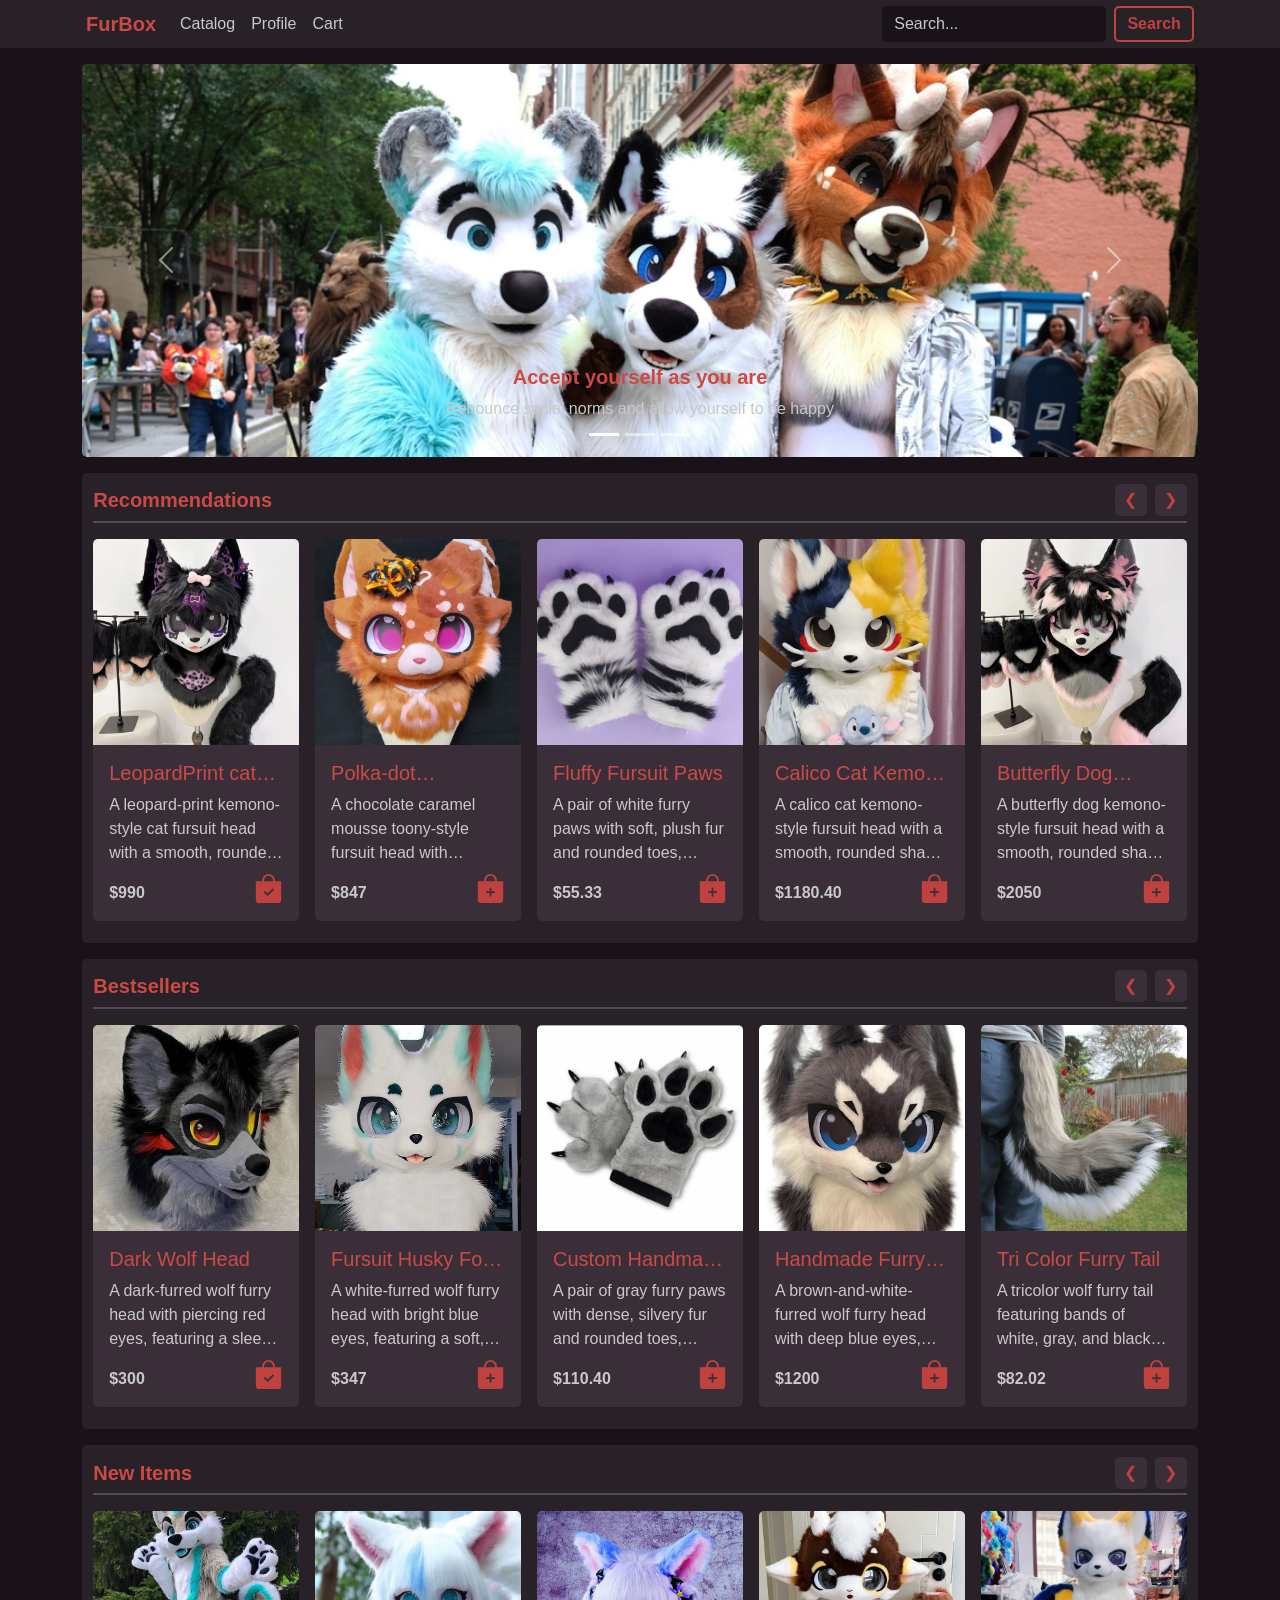
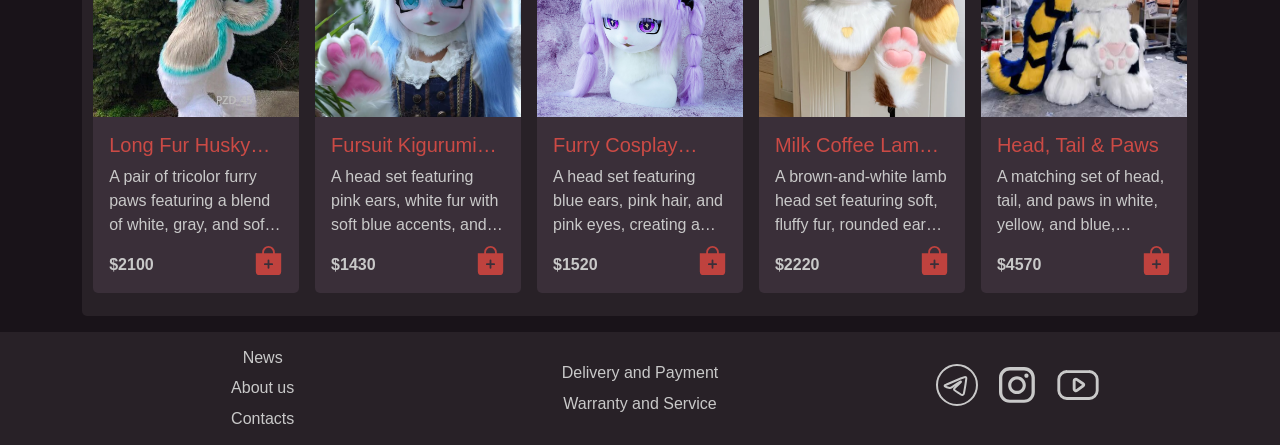
==== commit 754aecdb: "feat: add cart page" ====
--- a/index.html
+++ b/index.html
@@ -34,7 +34,7 @@
                             <a class="nav-link" href="profile.html">Profile</a>
                         </li>
                         <li class="nav-item">
-                            <a class="nav-link" href="#">Cart</a>
+                            <a class="nav-link" href="cart.html">Cart</a>
                         </li>
                     </ul>
                     <form class="d-flex my-2 my-md-0" role="search">
--- a/static/styles/base.css
+++ b/static/styles/base.css
@@ -29,6 +29,7 @@
 }
 
 body {
+    font-family: Impact, Haettenschweiler, 'Arial Narrow Bold', sans-serif;
     background-color: var(--bg);
 }
 
